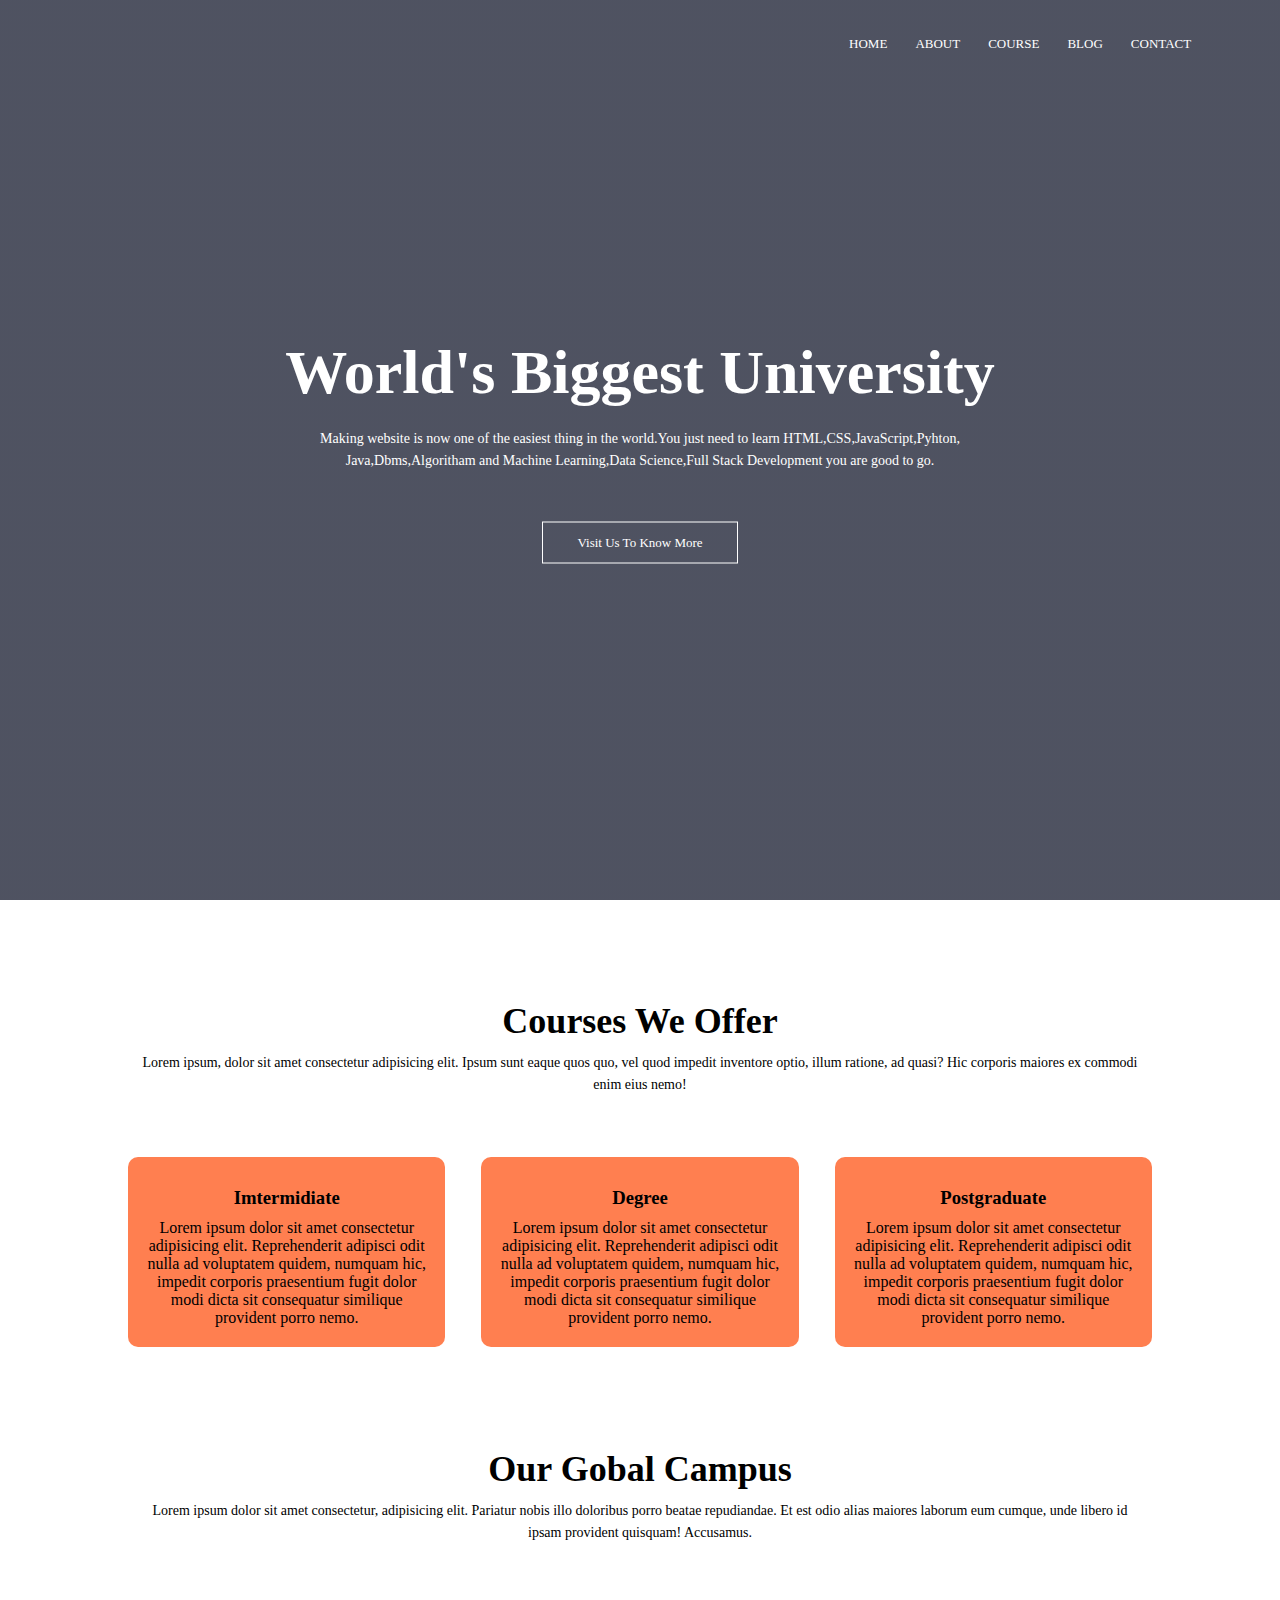
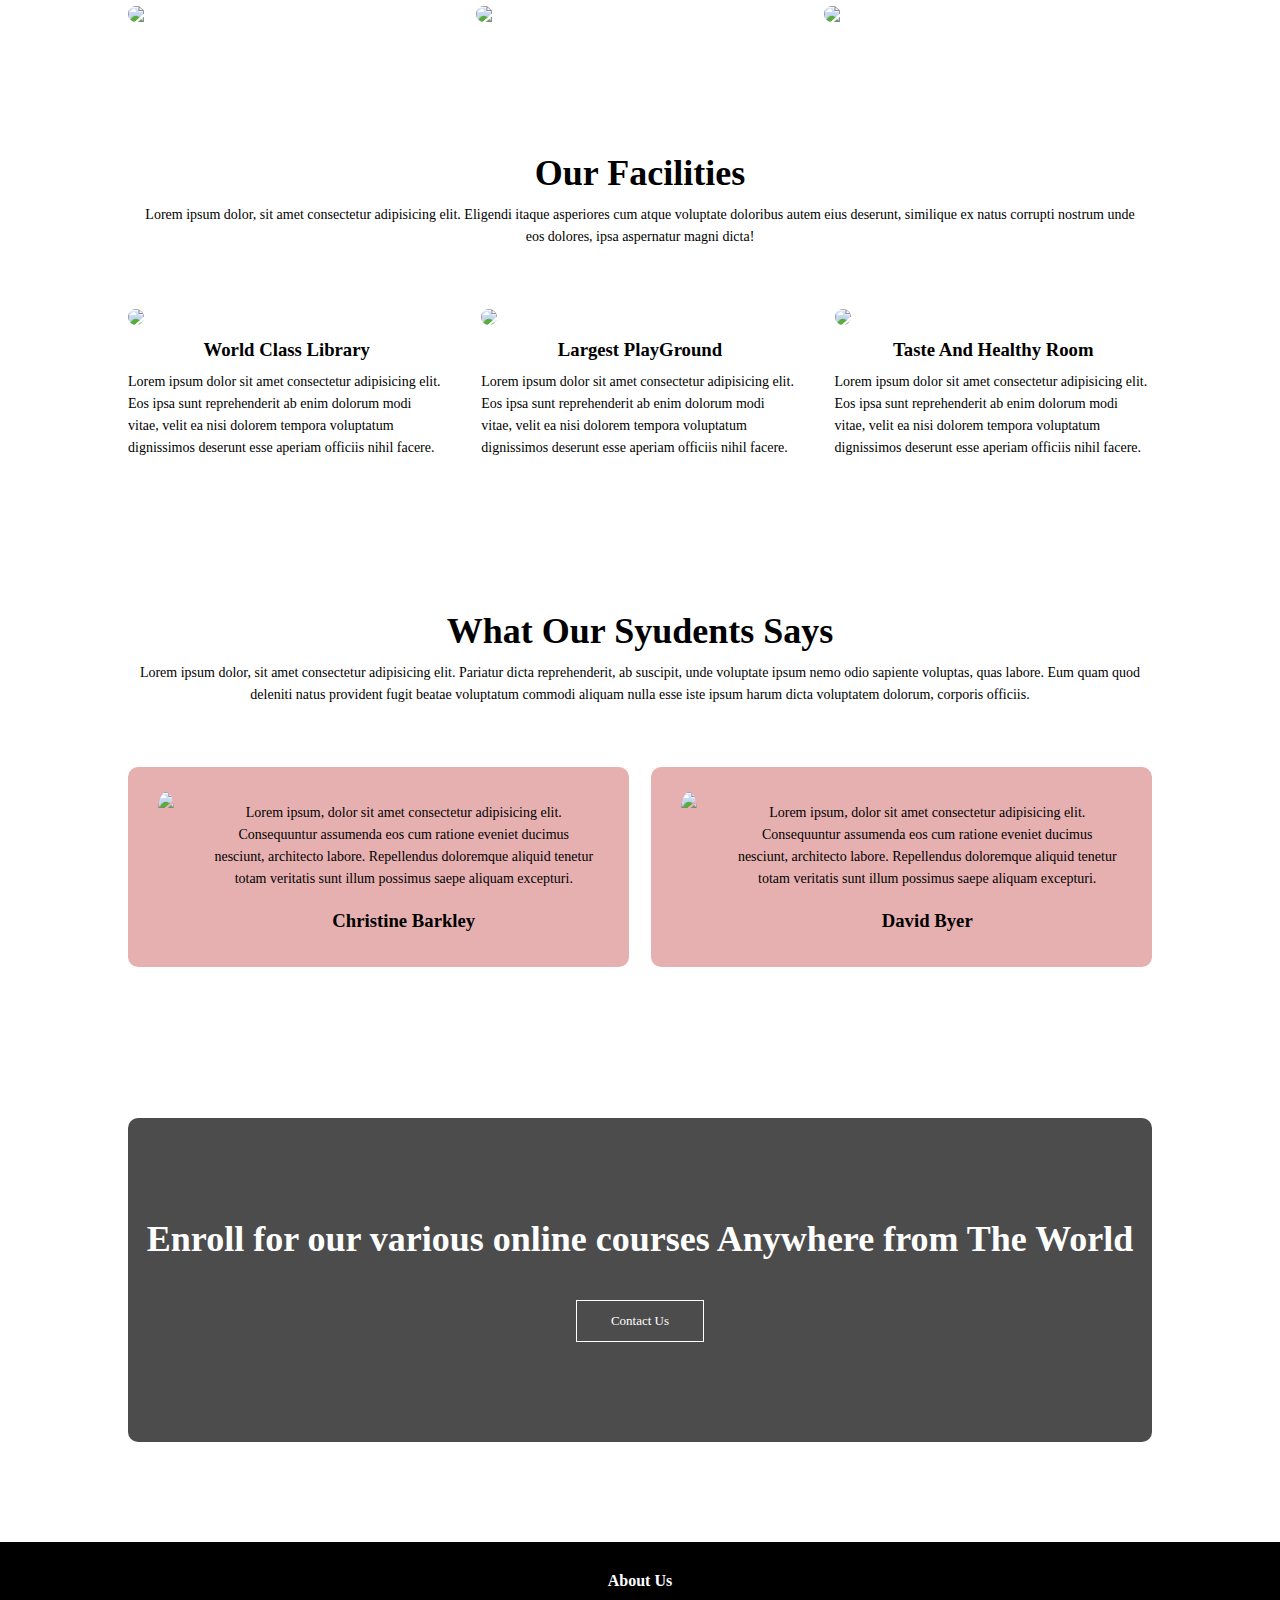
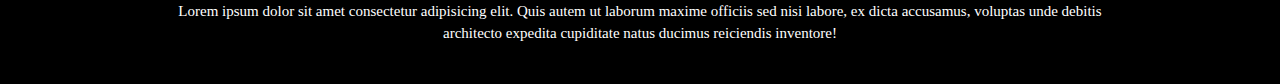
==== index.html @ b99ef5e8 "Add files via upload" ====
<!DOCTYPE html>
<html lang="en">
<head>
    <meta name="viewport" content="width=device-width, initial-scale=1.0">
    <title>My University Portal</title>
    <link rel="stylesheet" href="style.css">
</head>
<body>
    <section class="header">
        <nav>
            <a href="index.html"><img src="img/logo.png" alt=""></a>
            <div class="nav-links"> 
                <ul>
                <li><a href="index.html">HOME</a></li>
                <li><a href="about.html">ABOUT</a></li>
                <li><a href="course.html">COURSE</a></li>
                <li><a href="blog.html">BLOG</a></li>
                <li><a href="contact.html">CONTACT</a></li>
                </ul>
            </div>
        </nav>
        <div class="text-box">
            <h1>World's Biggest University</h1>
            <p>Making website is now one of the easiest thing in the world.You just need to learn HTML,CSS,JavaScript,Pyhton, <br> Java,Dbms,Algoritham and  Machine Learning,Data Science,Full Stack Development you are good to go.</p>
            <a href="" class="hero-btn">Visit Us To Know More</a>
        </div>
    </section>
    <section class="course">
        <h1>Courses We Offer</h1>
        <p>Lorem ipsum, dolor sit amet consectetur adipisicing elit. Ipsum sunt eaque quos quo, vel quod impedit inventore optio, illum ratione, ad quasi? Hic corporis maiores ex commodi enim eius nemo!</p>
        <div class="row">
            <div class="course-col">
                <h3>Imtermidiate</h3>
                Lorem ipsum dolor sit amet consectetur adipisicing elit. Reprehenderit adipisci odit nulla ad voluptatem quidem, numquam hic, impedit corporis praesentium fugit dolor modi dicta sit consequatur similique provident porro nemo.
            </div>
            <div class="course-col">
                <h3>Degree</h3>
                Lorem ipsum dolor sit amet consectetur adipisicing elit. Reprehenderit adipisci odit nulla ad voluptatem quidem, numquam hic, impedit corporis praesentium fugit dolor modi dicta sit consequatur similique provident porro nemo.
            </div>
            <div class="course-col">
                <h3>Postgraduate</h3>
                Lorem ipsum dolor sit amet consectetur adipisicing elit. Reprehenderit adipisci odit nulla ad voluptatem quidem, numquam hic, impedit corporis praesentium fugit dolor modi dicta sit consequatur similique provident porro nemo.
            </div>
        </div>
    </section>
    <section class="campus">
        <h1>Our Gobal Campus</h1>
       <p>Lorem ipsum dolor sit amet consectetur, adipisicing elit. Pariatur nobis illo doloribus porro beatae repudiandae. Et est odio alias maiores laborum eum cumque, unde libero id ipsam provident quisquam! Accusamus.</p>
       <div class="row">
        <div class="campus-col">
            <img src="img/london.png">
            <div class="layer"> <h3>LONDON</h3></div>
        </div>
        <div class="campus-col">
            <img src="img/newyork.png">
            <div class="layer"> <h3>NEWYORK</h3></div>
        </div>
        <div class="campus-col">
            <img src="img/washington.png">
            <div class="layer"> <h3>WASINGTON</h3></div>
        </div>
       </div>
    </section>
    <section class="facilities">
        <h1>Our Facilities</h1>
        <p>Lorem ipsum dolor, sit amet consectetur adipisicing elit. Eligendi itaque asperiores cum atque voluptate doloribus autem eius deserunt, similique ex natus corrupti nostrum unde eos dolores, ipsa aspernatur magni dicta!</p>
        <div class="row">
            <div class="facilities-col">
                <img src="img/library.png">
                <h3>World Class Library</h3>
                <p>Lorem ipsum dolor sit amet consectetur adipisicing elit. Eos ipsa sunt reprehenderit ab enim dolorum modi vitae, velit ea nisi dolorem tempora voluptatum dignissimos deserunt esse aperiam officiis nihil facere.</p>
            </div>
            <div class="facilities-col">
                <img src="img/basketball.png">
                <h3>Largest PlayGround</h3>
                <p>Lorem ipsum dolor sit amet consectetur adipisicing elit. Eos ipsa sunt reprehenderit ab enim dolorum modi vitae, velit ea nisi dolorem tempora voluptatum dignissimos deserunt esse aperiam officiis nihil facere.</p>
            </div>
            <div class="facilities-col">
                <img src="img/cafeteria.png">
                <h3>Taste And Healthy Room</h3>
                <p>Lorem ipsum dolor sit amet consectetur adipisicing elit. Eos ipsa sunt reprehenderit ab enim dolorum modi vitae, velit ea nisi dolorem tempora voluptatum dignissimos deserunt esse aperiam officiis nihil facere.</p>
            </div>
        </div>
    </section>
    <section class="testimonials">
        <h1>What Our Syudents Says</h1>
        <p>Lorem ipsum dolor, sit amet consectetur adipisicing elit. Pariatur dicta reprehenderit, ab suscipit, unde voluptate ipsum nemo odio sapiente voluptas, quas labore. Eum quam quod deleniti natus provident fugit beatae voluptatum commodi aliquam nulla esse iste ipsum harum dicta voluptatem dolorum, corporis officiis.</p>
        <div class="row">
            <div class="testimonials-col">
                <img src="img/user1.jpg">
                <div>
                    <p>Lorem ipsum, dolor sit amet consectetur adipisicing elit. Consequuntur assumenda eos cum ratione eveniet ducimus nesciunt, architecto labore. Repellendus doloremque aliquid tenetur totam veritatis sunt illum possimus saepe aliquam excepturi.</p>
                    <h3>Christine Barkley</h3>
                </div>
            </div>
            <div class="testimonials-col">
                <img src="img/user2.jpg">
                <div>
                    <p>Lorem ipsum, dolor sit amet consectetur adipisicing elit. Consequuntur assumenda eos cum ratione eveniet ducimus nesciunt, architecto labore. Repellendus doloremque aliquid tenetur totam veritatis sunt illum possimus saepe aliquam excepturi.</p>
                    <h3>David Byer</h3>
                </div>
            </div>
        </div>
    </section>
    <section class="cta">
        <h1>Enroll for our various online courses Anywhere from The World</h1>
        <a href=" " class="hero-btn">Contact Us</a>
    </section>
    <section class="footer">
        <h4>About Us</h4>
        <p>Lorem ipsum dolor sit amet consectetur adipisicing elit. Quis autem ut laborum maxime officiis sed nisi labore, ex dicta accusamus, voluptas unde debitis <br> architecto expedita cupiditate natus ducimus reiciendis inventore!</p>
    </section>
</body>
</html>
---- style.css ----
*{
    margin: 0;
    padding: 0;
}
.header{
    min-height: 100vh;
    width: 100%;
    background-image:linear-gradient(rgba(4,9,30,0.7),rgba(4,9,30,0.7)),url(img/banner.png);
    background-position: center;
    background-size: cover;
    position: relative;
}
nav{
    display: flex;
    padding: 2% 6%;
    justify-content: space-between;
    align-items: center;
}
nav img{
    width: 150px;

}
.nav-links{
    flex: 1;
    text-align: right;
}
.nav-links ul li{
    list-style: none;
    display: inline-block;
    padding: 8px 12px;
    position: relative;
}
.nav-links ul li a{
    color: white;
    text-decoration: none;
    font-size: 13px;
}
.nav-links ul li::after{
    content: '';
    width: 0%;
    height: 4px;
    background-color: brown;
    display: block;
    margin: auto;
    transition: 0.5s;
}
.nav-links ul li:hover::after{
    width: 100%;
}
.text-box{
    width: 90%;
    color: white;
    position: absolute;
    top: 50%;
    left: 50%;
    transform: translate(-50%,-50%);
    text-align: center;
}
.text-box h1{
    font-size: 62px;
}
.text-box p{
    margin: 10px 0 40px;
    font-size: 14px;
    color: white;
}
.hero-btn{
    display: inline-block;
    text-decoration: none;
    color: #fff;
    border: 1px solid white;
    padding: 12px 34px;
    font-size: 13px;
    background: transparent;
    position: relative;
    cursor: pointer;
}
.hero-btn:hover{
    border: 1px solid brown;
    background: brown;
    transform: 1s;
}
@media(max-width:700px){
    .text-box h1{
        font-size: 20px;
    }
    .nav-links ul li{
        display: block;
    }
    .nav-links{
        position: absolute;
        background: brown;
        height: 100vh;
        width: 200px;
        top: 0;
        right: 0;
        text-align: left;
        z-index: 2;
        }
}
/*--------courses------*/
.course{
    width: 80%;
    margin: auto;
    text-align: center;
    padding-top:100px ;
}
h1{
    font-size: 36px;
    font-weight: 600;
}
p{
    font-size: 14px;
    color: black;
    font-weight: 300;
    line-height: 22px;
    padding: 10px;
}
.row{
    margin-top: 5%;
    display: flex;
    justify-content: space-between;
}
.course-col{
    flex-basis:31% ;
    background: coral;
    border-radius: 10px;
    margin-bottom: 5%;
    padding: 20px 12px;
    box-sizing: border-box;
    transition:0.5s;
}
h3{
    text-align: center;
    font-weight: 600;
    margin: 10px 0;
}
.course-col:hover{
    box-shadow: 0 0 40px 0px black;
}
@media(max-width: 700px){
    .row{
    flex-direction:column;
    }
}
/*----campus-------*/
.campus{
    width: 80%;
    margin: auto;
    text-align: center;
    padding-top: 50px;
}
.campus-col{
    flex-basis: 32%;
    border-radius: 10px;
    margin-bottom: 30px;
    position: relative;
    overflow: hidden;
}
.campus-col img{
    width: 100%;
    display: block;
}
.layer{
    background:transparent;
    height: 100%;
    width: 100%;
    position: absolute;
    top: 0;
    left: 0;
    transition: 0.5s;
}
.layer:hover{
    background: rgb(231, 177, 177);
}
.layer h3{
    width: 100%;
    font-weight: 500;
    color: white;
    font-size: 26px;
    bottom: 0;
    left: 50%;
    transform: translateX(-50%);
    position: absolute;
    transition: 0.5s;
}
.layer:hover h3{
    bottom: 49%;
    opacity: 1;
}
/*-------facilities--------*/
.facilities{
    width: 80%;
    margin: auto;
    text-align: center;
    padding-top: 100px;
}
.facilities-col{
    flex-basis: 31%;
    border-radius: 10px;
    margin-bottom: 5%;
    text-align: left;
}
.facilities-col img{
    width: 100%;
    border-radius: 10px;
}
.facilities-col p{
    padding: 0;
}
/*--------testimonials"----------*/
.testimonials{
    width: 80%;
    margin: auto;
    text-align: center;
    padding-top: 100px;
}
.testimonials-col{
    flex-basis: 44%;
    border-radius: 10px;
    margin-bottom: 5%;
    text-align: center;
    background: #e7b0b0;
    padding: 25px;
    cursor: pointer;
    display: flex;
}
.testimonials-col img{
    height: 40px;
    margin-left: 5px;
    margin-right: 30px;
    border-radius: 50%;
}
/*--------------call to conatct---*/
.cta{
    margin: 100px auto;
    width: 80%;
    background-image: linear-gradient(rgba(0,0,0,0.7),rgba(0,0,0,0.7)),url(img/banner2.jpg);
    background-size: cover;
    border-radius: 10px;
    text-align: center;
    padding: 100px 0;
}
.cta h1{
    color: #fff;
    margin-bottom: 40px;
    padding: 0;
}
/*------footer------*/
.footer{
    width: 100%;
    text-align: center;
    padding: 30px 0;
    font-weight: 600;
    background-color: black;
    color: white;
}
.footer p{
    color: white;
    font-size: 15px;
}
/*------about us page-----*/
.sub-header{
    height: 50vh;
    width: 100%;
    background-image: linear-gradient(rgba(4,9,30,0.7),rgba(4,9,30,0.7)),url(img/background.jpg);
    background-position: center;
    background-size: cover;
    text-align: center;
    color: white;
}
.sub-header h1{
    margin-top: 60px;
}
.about-us{
    width: 80%;
    margin: auto;
    padding-top: 80px;
    padding-bottom: 50px;
}
.about-col{
    flex-basis: 48%;
    padding: 30px 2px;
}
.about-col img{
    width: 100%;
}
.about-col h1{
    padding-top: 0;
}
.about-col p{
    padding: 15px 0 25px;
}
.red-btn{
    border: 2px solid #d8544b;
    background: transparent;
    color: #720458;
}
.red-btn:hover{
    color: white;
}
/*----blog content---*/
.blog-content{
    width: 80%;
    margin: auto;
    padding: 60px 0;
}
.blog-left{
    flex-basis: 65%;
}
.blog-left img{
    width: 100%;
}
.blog-left h2{
    color: rgb(201, 26, 148);
    font-weight: 600;
    margin: 30px 0;
}
.blog-right{
    flex-basis: 32%;
}
.blog-right h3{
    background: #dd6a0c;
    color: #fff;
    padding: 7px 0;
    font-size: 16px;
    margin-bottom: 20px;
}
.blog-right div{
    display: flex;
    align-items: center;
    justify-content: space-between;
    color: #555;
    padding: 8px;
    box-sizing: border-box;
}
.comment-box{
    border: 1px solid #ccc;
    margin: 5px 0;
    padding: 10px 20px;
}
.comment-box h3{
    text-align: left;
}
.comment-form input,.comment-form textarea{
    width: 100%;
    padding: 10px;
    margin: 15px 0;
    box-sizing: border-box;
    border: none;
    outline: none;
    background: #cfbbbb;
}
.comment-form button{
    margin: 10px 0;
}
@media(max-width:700px){
    .sub-header h1{
        font-size: 24px;
    }
}
/*------contact----*/
.location{
    width: 80%;
    margin: auto;
    padding: 80px 0;
}
.location iframe{
    width: 100%;
}
.contact-us{
    flex-basis: 48%;
    margin-bottom: 30px;
}
.contact-us div{
    display: flex;
    align-items: center;
    margin-bottom: 40px;
}
.contact-us div .fa{
    font-size: 28px;
    color: #dd6a0c;
    margin: 10px;
    margin-right: 30px;
}
.contact-us div p{
    padding: 0;
}
.contact-us div h5{
    font-size: 20px;
    margin-bottom: 5px;
    color: #555;
    font-weight: 400;
}
.contact-col input,.campus-col textarea{
    width: 100%;
    padding: 15px;
    margin-bottom: 17px;
    outline: none;
    border: 1px solid #ccc;
}
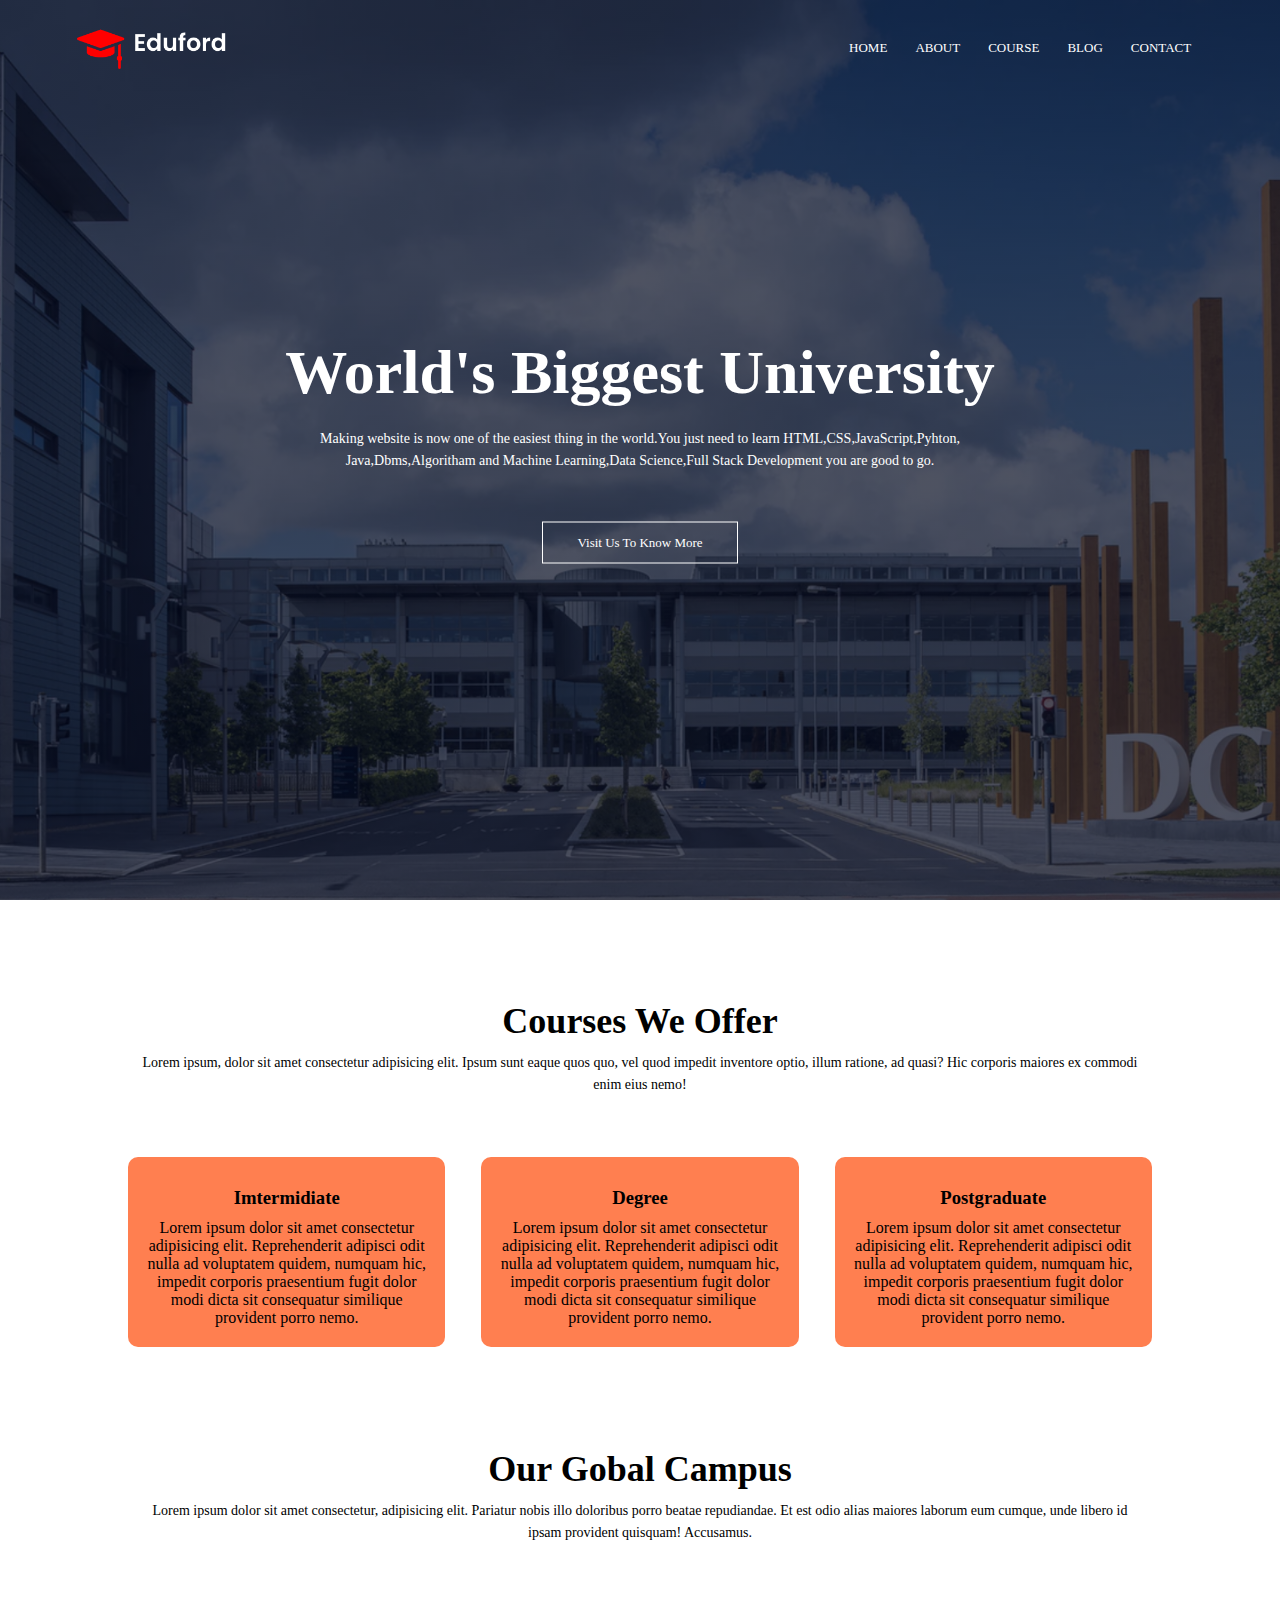
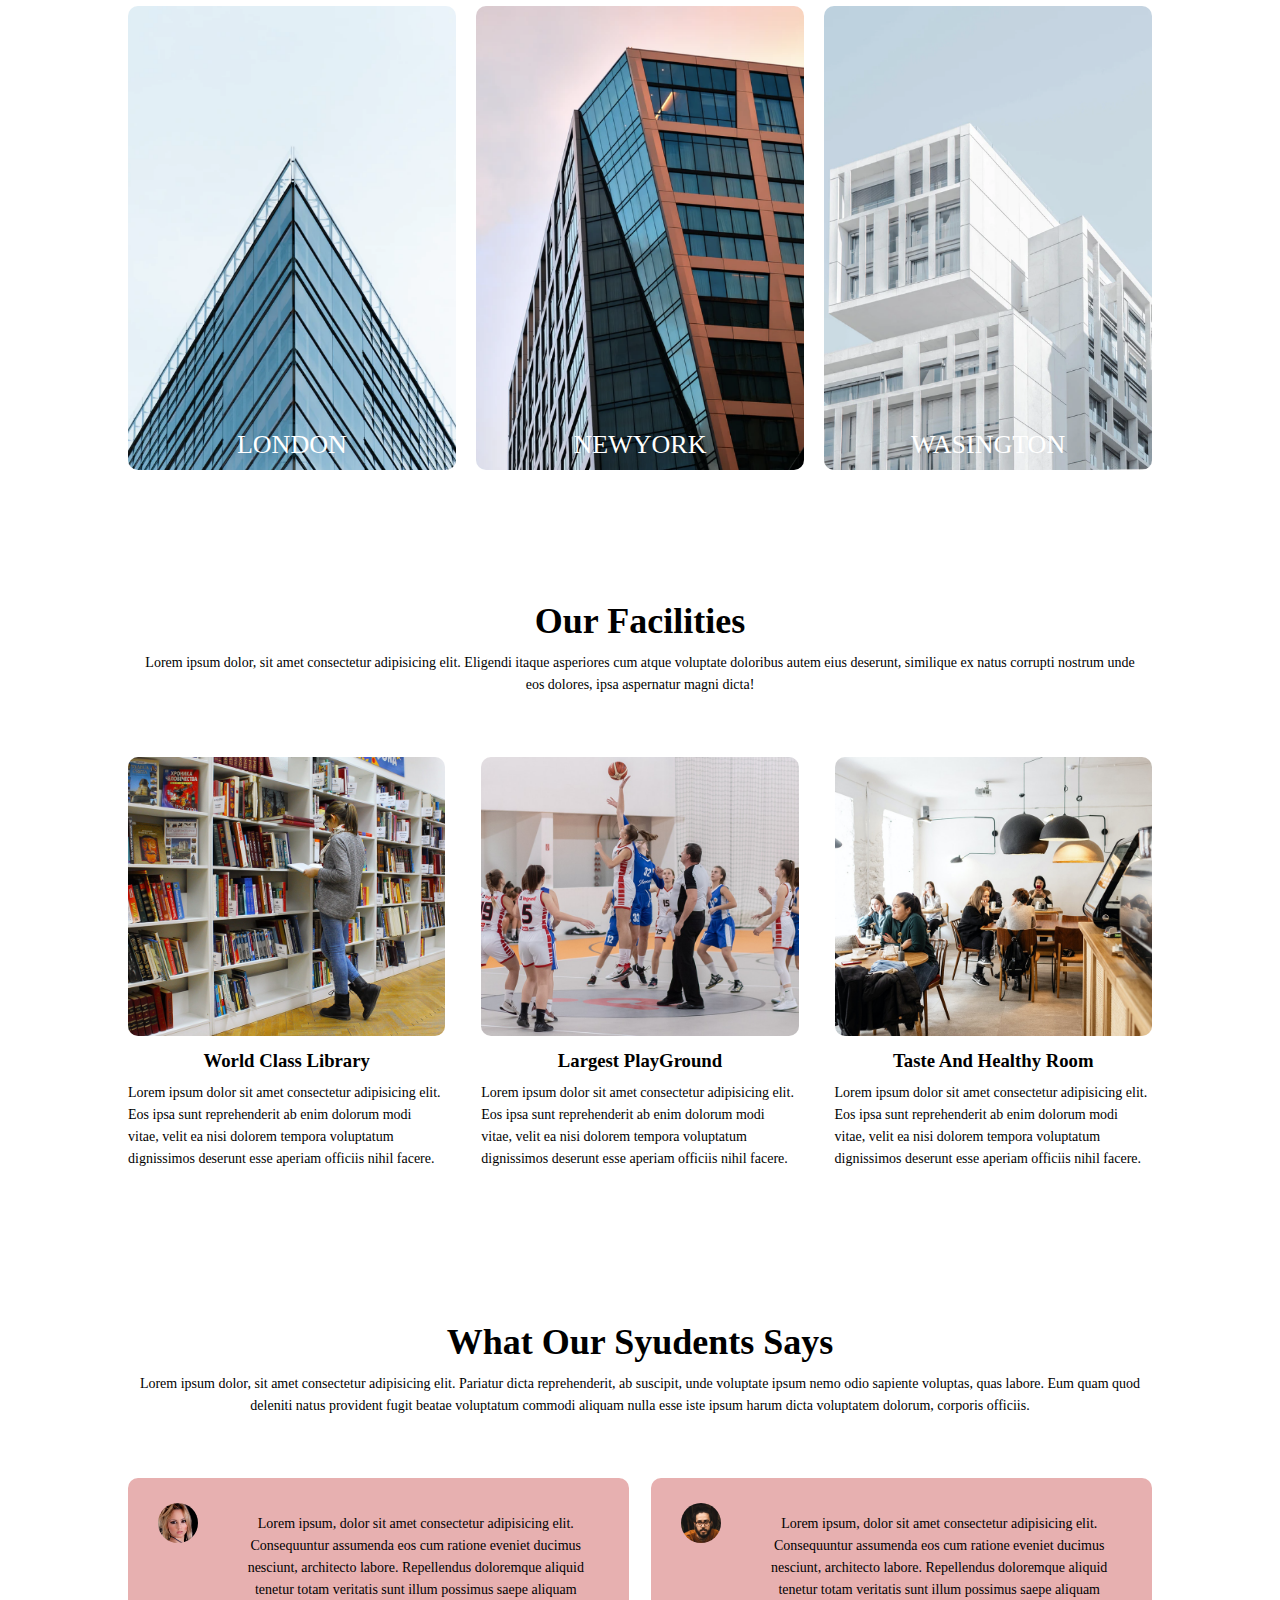
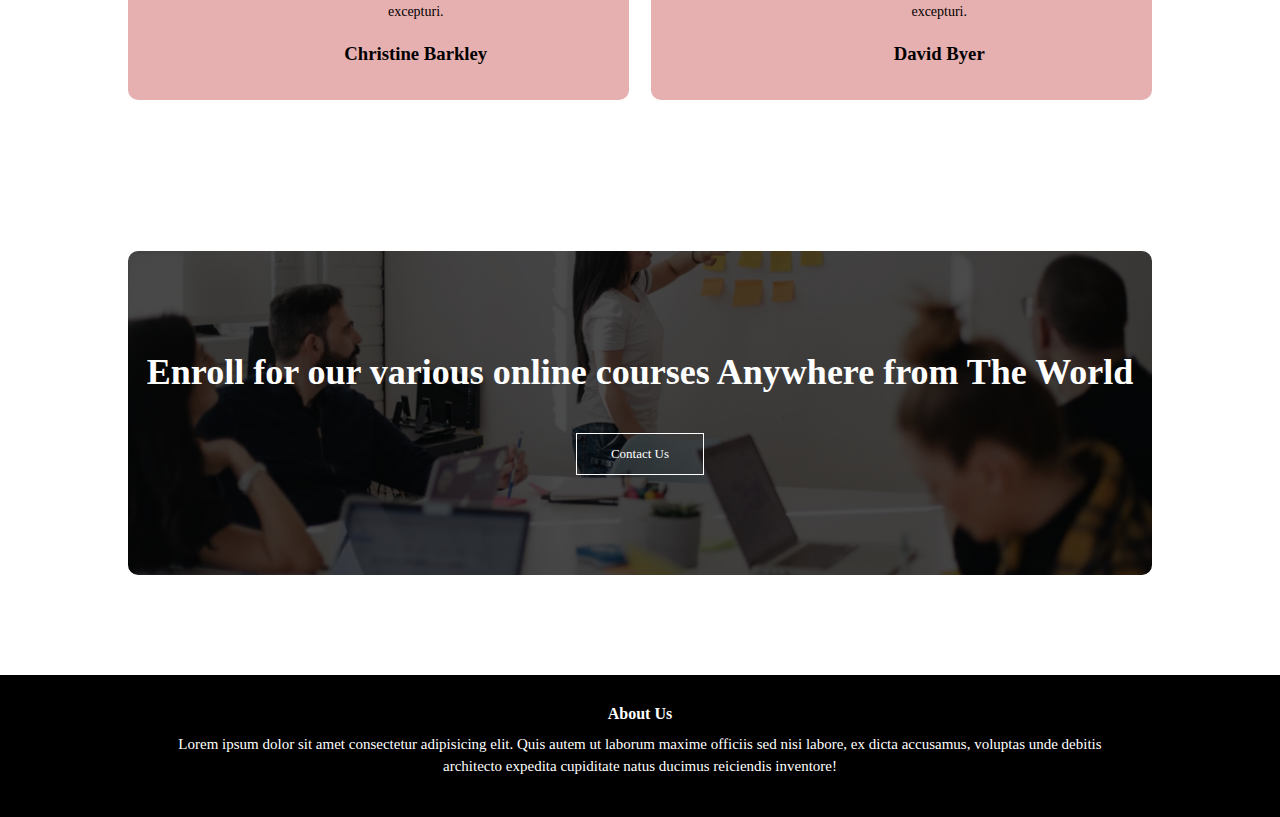
==== commit 89aaeedb: "Update index.html" ====
--- a/index.html
+++ b/index.html
@@ -8,7 +8,7 @@
 <body>
     <section class="header">
         <nav>
-            <a href="index.html"><img src="img/logo.png" alt=""></a>
+            <a href="index.html"><img src="logo.png" alt=""></a>
             <div class="nav-links"> 
                 <ul>
                 <li><a href="index.html">HOME</a></li>
@@ -48,15 +48,15 @@
        <p>Lorem ipsum dolor sit amet consectetur, adipisicing elit. Pariatur nobis illo doloribus porro beatae repudiandae. Et est odio alias maiores laborum eum cumque, unde libero id ipsam provident quisquam! Accusamus.</p>
        <div class="row">
         <div class="campus-col">
-            <img src="img/london.png">
+            <img src="london.png">
             <div class="layer"> <h3>LONDON</h3></div>
         </div>
         <div class="campus-col">
-            <img src="img/newyork.png">
+            <img src="newyork.png">
             <div class="layer"> <h3>NEWYORK</h3></div>
         </div>
         <div class="campus-col">
-            <img src="img/washington.png">
+            <img src="washington.png">
             <div class="layer"> <h3>WASINGTON</h3></div>
         </div>
        </div>
@@ -66,17 +66,17 @@
         <p>Lorem ipsum dolor, sit amet consectetur adipisicing elit. Eligendi itaque asperiores cum atque voluptate doloribus autem eius deserunt, similique ex natus corrupti nostrum unde eos dolores, ipsa aspernatur magni dicta!</p>
         <div class="row">
             <div class="facilities-col">
-                <img src="img/library.png">
+                <img src="library.png">
                 <h3>World Class Library</h3>
                 <p>Lorem ipsum dolor sit amet consectetur adipisicing elit. Eos ipsa sunt reprehenderit ab enim dolorum modi vitae, velit ea nisi dolorem tempora voluptatum dignissimos deserunt esse aperiam officiis nihil facere.</p>
             </div>
             <div class="facilities-col">
-                <img src="img/basketball.png">
+                <img src="basketball.png">
                 <h3>Largest PlayGround</h3>
                 <p>Lorem ipsum dolor sit amet consectetur adipisicing elit. Eos ipsa sunt reprehenderit ab enim dolorum modi vitae, velit ea nisi dolorem tempora voluptatum dignissimos deserunt esse aperiam officiis nihil facere.</p>
             </div>
             <div class="facilities-col">
-                <img src="img/cafeteria.png">
+                <img src="cafeteria.png">
                 <h3>Taste And Healthy Room</h3>
                 <p>Lorem ipsum dolor sit amet consectetur adipisicing elit. Eos ipsa sunt reprehenderit ab enim dolorum modi vitae, velit ea nisi dolorem tempora voluptatum dignissimos deserunt esse aperiam officiis nihil facere.</p>
             </div>
@@ -87,14 +87,14 @@
         <p>Lorem ipsum dolor, sit amet consectetur adipisicing elit. Pariatur dicta reprehenderit, ab suscipit, unde voluptate ipsum nemo odio sapiente voluptas, quas labore. Eum quam quod deleniti natus provident fugit beatae voluptatum commodi aliquam nulla esse iste ipsum harum dicta voluptatem dolorum, corporis officiis.</p>
         <div class="row">
             <div class="testimonials-col">
-                <img src="img/user1.jpg">
+                <img src="user1.jpg">
                 <div>
                     <p>Lorem ipsum, dolor sit amet consectetur adipisicing elit. Consequuntur assumenda eos cum ratione eveniet ducimus nesciunt, architecto labore. Repellendus doloremque aliquid tenetur totam veritatis sunt illum possimus saepe aliquam excepturi.</p>
                     <h3>Christine Barkley</h3>
                 </div>
             </div>
             <div class="testimonials-col">
-                <img src="img/user2.jpg">
+                <img src="user2.jpg">
                 <div>
                     <p>Lorem ipsum, dolor sit amet consectetur adipisicing elit. Consequuntur assumenda eos cum ratione eveniet ducimus nesciunt, architecto labore. Repellendus doloremque aliquid tenetur totam veritatis sunt illum possimus saepe aliquam excepturi.</p>
                     <h3>David Byer</h3>
@@ -111,4 +111,4 @@
         <p>Lorem ipsum dolor sit amet consectetur adipisicing elit. Quis autem ut laborum maxime officiis sed nisi labore, ex dicta accusamus, voluptas unde debitis <br> architecto expedita cupiditate natus ducimus reiciendis inventore!</p>
     </section>
 </body>
-</html>+</html>
--- a/style.css
+++ b/style.css
@@ -5,7 +5,7 @@
 .header{
     min-height: 100vh;
     width: 100%;
-    background-image:linear-gradient(rgba(4,9,30,0.7),rgba(4,9,30,0.7)),url(img/banner.png);
+    background-image:linear-gradient(rgba(4,9,30,0.7),rgba(4,9,30,0.7)),url(banner.png);
     background-position: center;
     background-size: cover;
     position: relative;
@@ -235,7 +235,7 @@
 .cta{
     margin: 100px auto;
     width: 80%;
-    background-image: linear-gradient(rgba(0,0,0,0.7),rgba(0,0,0,0.7)),url(img/banner2.jpg);
+    background-image: linear-gradient(rgba(0,0,0,0.7),rgba(0,0,0,0.7)),url(banner2.jpg);
     background-size: cover;
     border-radius: 10px;
     text-align: center;
@@ -263,7 +263,7 @@
 .sub-header{
     height: 50vh;
     width: 100%;
-    background-image: linear-gradient(rgba(4,9,30,0.7),rgba(4,9,30,0.7)),url(img/background.jpg);
+    background-image: linear-gradient(rgba(4,9,30,0.7),rgba(4,9,30,0.7)),url(background.jpg);
     background-position: center;
     background-size: cover;
     text-align: center;
@@ -398,4 +398,4 @@
     margin-bottom: 17px;
     outline: none;
     border: 1px solid #ccc;
-}+}
